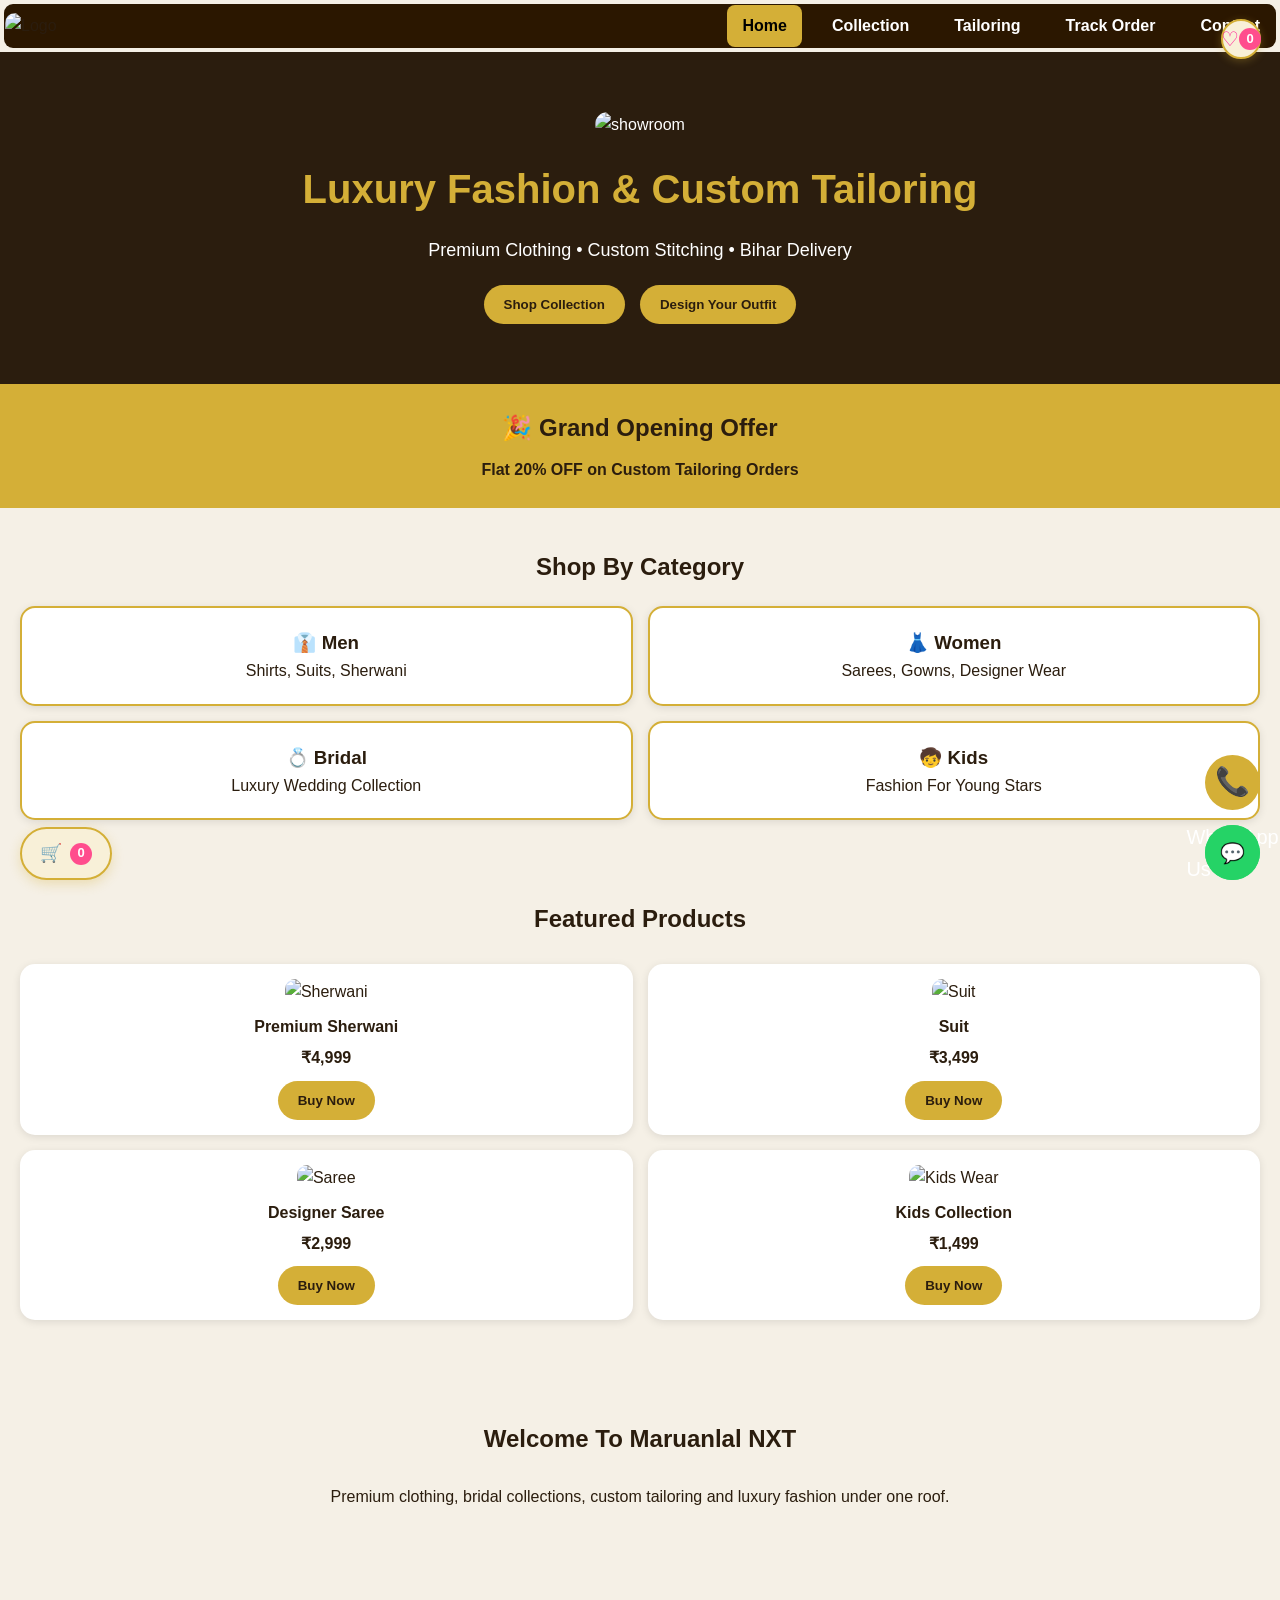
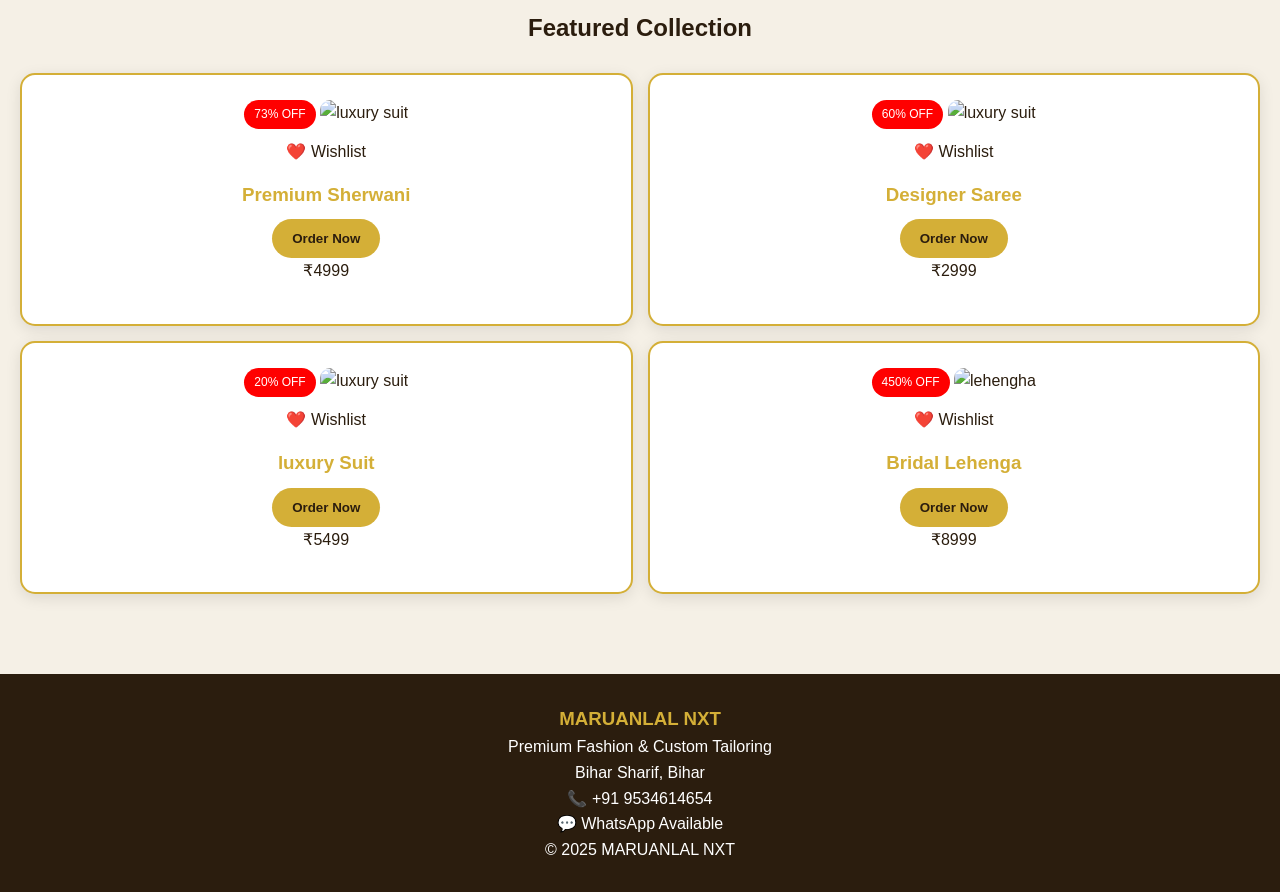
==== index.html @ 8239ccc2 "Add files via upload" ====
<!DOCTYPE html>
<html lang="en">
<head>
<meta charset="UTF-8">
<meta name="viewport" content="width=device-width, initial-scale=1.0">
<title>Maruanlal NXT</title>
<link rel="stylesheet" href="style.css">
</head>

<body>

<nav>
<img src="image/logo.jpg" alt="Logo" class="logo">
 <div class="menu">
<a href="index.html" class="active">Home</a>
<a href="collection.html">Collection</a>
<a href="custom.html">Tailoring</a>
<a href="track.html">Track Order</a>
<a href="contact.html">Contact</a>
</div>
<a href="cart.html" class="cart">
🛒 <span id="cart-count">0</span>
</a>
<a href="wishlist.html" class="wishlist-box">♡<span id="wishlist-count">0</span>

</a>
</nav>

<section class="hero">

<img src="image/showroom.jpg" alt="showroom" class="hero-img">

<h2>Luxury Fashion & Custom Tailoring</h2>

<p>
Premium Clothing • Custom Stitching • Bihar Delivery
</p>

<div class="hero-buttons">

<a href="collection.html">
<button>Shop Collection</button>
</a>

<a href="custom.html">
<button>Design Your Outfit</button>
</a>

</div>

</section>
<section class="offer">

<h2>🎉 Grand Opening Offer</h2>

<p>
Flat 20% OFF on Custom Tailoring Orders
</p>

</section>
<section class="featured-categories">

<h2>Shop By Category</h2>

<div class="category-grid">
<a href="collection.html" class="category-link">
<div class="category-card">
<h3>👔 Men</h3>
<p>Shirts, Suits, Sherwani</p>
</div>
</a>

<a href="collection.html" class="category-link">
<div class="category-card">
<h3>👗 Women</h3>
<p>Sarees, Gowns, Designer Wear</p>
</div>
</a>

<a href="collection.html" class="category-link">
<div class="category-card">
<h3>💍 Bridal</h3>
<p>Luxury Wedding Collection</p>
</div>
</a>

<a href="collection.html" class="category-link">
<div class="category-card">
<h3>🧒 Kids</h3>
<p>Fashion For Young Stars</p>
</div>
</a>

</section>
<section class="featured-products">

<h2>Featured Products</h2>

<div class="product-grid">

<div class="product-card">
<img src="image/sherwani.jpg" alt="Sherwani">
<h3>Premium Sherwani</h3>
<p>₹4,999</p>
<button>Buy Now</button>
</div>

<div class="product-card">
<img src="image/luxury Suit.jpg" alt="Suit">
<h3>Suit</h3>
<p>₹3,499</p>
<button>Buy Now</button>
</div>

<div class="product-card">
<img src="image/saree.jpg" alt="Saree">
<h3>Designer Saree</h3>
<p>₹2,999</p>
<button>Buy Now</button>
</div>

<div class="product-card">
<img src="image/kids.jpg" alt="Kids Wear">
<h3>Kids Collection</h3>
<p>₹1,499</p>
<button>Buy Now</button>
</div>

</div>

</section>
<section class="welcome">

<h2>Welcome To Maruanlal NXT</h2>

<p>
Premium clothing, bridal collections, custom tailoring and luxury fashion under one roof.
</p>

</section>

<section class="featured-products">

<h2>Featured Collection</h2>

<div class="category-grid">

<div class="card">
  <span class="badge">73% OFF</span>
  
  <img src="image/sherwani.jpg" alt="luxury suit">
  <p class="wishlist"
onclick="addToWishlist('premium sherwani','image/sherwani.jpg',5499)">
❤️ Wishlist
</p>
  
<h3>Premium Sherwani</h3>

<button>Order Now</button>
<p>₹4999</p>
</div>

<div class="card">
  <span class="badge">60% OFF</span>
  <img src="image/saree.jpg" alt="luxury suit">
  <p class="wishlist"
onclick="addToWishlist('Designer saree','image/saree.jpg',5499)">
❤️ Wishlist
</p>
<h3>Designer Saree</h3>

<button>Order Now</button>
<p>₹2999</p>
</div>

<div class="card">
  <span class="badge">20% OFF</span>
  <img src="image/suit.jpg" alt="luxury suit">
  <p class="wishlist"
onclick="addToWishlist('Luxury Suit','image/suit.jpg',5499)">
❤️ Wishlist
</p>
<h3>luxury Suit</h3>

<button>Order Now</button>
<p>₹5499</p>
</div>

<div class="card">
  <span class="badge">450% OFF</span>
  <img src="image/lehengha.jpg" alt="lehengha">
 
  <p class="wishlist"
onclick="addToWishlist('Bridal lehengha','image/lehengha.jpg',8999)">
❤️ Wishlist
</p>

<h3>Bridal Lehenga</h3>

<button>Order Now</button>
<p>₹8999</p>
</div>

</div>

</section>

<footer>

<h3>MARUANLAL NXT</h3>

<p>Premium Fashion & Custom Tailoring</p>

<p>Bihar Sharif, Bihar</p>

<p>📞 +91 9534614654</p>

<p>💬 WhatsApp Available</p>

<p>© 2025 MARUANLAL NXT</p>

</footer>

<a href="https://wa.me/919534614654" class="whatsapp-btn">
WhatsApp Us
</a>
<a href="https://wa.me/919534614654" class="whatsapp-btn" target="_blank">
💬
</a>

<a href="tel:+919534614654" class="call-btn">
📞
</a>

<script src="script.js"></script>

</body>
</html>
---- style.css ----
*{
margin:0;
padding:0;
box-sizing:border-box;
}

body{
font-family:Arial,sans-serif;
background:#F5F0E6;
color:#2B1D0E;
line-height:1.6;
}

/* NAVBAR */

nav{
display:flex;
justify-content:space-between;
align-items:center;
padding:15px 20px;
background:#2B1D0E;
flex-wrap:wrap;
}

.logo{
width:80px;
height:auto;
border-radius:10px;
}

.menu{
display:flex;
gap:15px;
flex-wrap:wrap;
}

.menu a{
color:white;
text-decoration:none;
font-weight:bold;
}

.menu a:hover{
color:#D4AF37;
}

/* HERO */

.hero{
text-align:center;
padding:60px 20px;
background:#2B1D0E;
color:white;
}

.hero-img{
width:100%;
max-width:900px;
border-radius:15px;
margin-bottom:20px;
}

.hero h2{
font-size:40px;
color:#D4AF37;
margin-bottom:15px;
}

.hero p{
font-size:18px;
}

.hero-buttons{
display:flex;
justify-content:center;
gap:15px;
margin-top:20px;
flex-wrap:wrap;
}

/* BUTTONS */

button{
background:#D4AF37;
color:#2B1D0E;
border:none;
padding:12px 20px;
border-radius:30px;
font-weight:bold;
cursor:pointer;
}
button{
transition:0.3s;
}
button:hover{
transform:scale(1.05);
}
button:hover{
opacity:0.9;
}

/* SECTIONS */

.welcome,
.categories,
.custom-order,
.featured-products,
.tracking,
.contact{
padding:60px 20px;
}

.welcome h2,
.categories h2,
.custom-order h2,
.featured-products h2,
.tracking h2,
.contact h2{
text-align:center;
margin-bottom:25px;
color:#2B1D0E;
}

.welcome p{
text-align:center;
max-width:700px;
margin:auto;
}

/* SEARCH */

.search-box{
text-align:center;
margin-bottom:25px;
}

.search-box input{
width:80%;
max-width:400px;
padding:12px;
border-radius:25px;
border:1px solid #D4AF37;
}

/* GRID */

.category-grid{
display:grid;
grid-template-columns:repeat(auto-fit,minmax(220px,1fr));
gap:20px;
}

/* CARDS */

.card{
background:white;
padding:25px;
border-radius:15px;
text-align:center;
box-shadow:0 4px 15px rgba(0,0,0,0.1);
}

.card h3{
margin-bottom:10px;
color:#D4AF37;
}

.card p{
margin-bottom:15px;
}

/* FORM */

form{
max-width:600px;
margin:auto;
display:flex;
flex-direction:column;
gap:15px;
}

input,
select,
textarea{
padding:14px;
border:1px solid #D4AF37;
border-radius:10px;
width:100%;
}

textarea{
height:120px;
}

/* BOXES */

.product-box,
.contact-box{
max-width:700px;
margin:auto;
background:white;
padding:25px;
border-radius:15px;
box-shadow:0 4px 15px rgba(0,0,0,0.1);
}

/* TRACKING */

.tracking{
text-align:center;
}

/* FOOTER */

footer{
background:#2B1D0E;
color:white;
text-align:center;
padding:30px;
margin-top:40px;
}

footer h3{
color:#D4AF37;
}

/* WHATSAPP */
.whatsapp-btn{
position:fixed;
bottom:20px;
right:20px;
background:#25D366;
color:white;
width:55px;
height:55px;
display:flex;
align-items:center;
justify-content:center;
border-radius:50%;
font-size:20px;
text-decoration:none;
z-index:1000;
}

.call-btn{
position:fixed;
bottom:90px;
right:20px;
background:#D4AF37;
color:#2B1D0E;
width:55px;
height:55px;
display:flex;
align-items:center;
justify-content:center;
border-radius:50%;
font-size:28px;
text-decoration:none;
z-index:1000;
}

.whatsapp-btn:hover{
opacity:0.9;
}

/* MOBILE */

@media(max-width:768px){

nav{
flex-direction:column;
gap:10px;
}

.menu{
justify-content:center;
}

.hero h2{
font-size:28px;
}

.hero p{
font-size:16px;
}

}
.card img{
width:100%;
height:220px;
object-fit:cover;
border-radius:10px;
margin-bottom:10px;
}
.badge{
background:red;
color:white;
padding:5px 10px;
border-radius:20px;
font-size:12px;
display:inline-block;
margin-bottom:10px;
}
.card{
transition:0.3s;
}
.card{
border:2px solid #D4AF37;
}
.card:hover{
transform:translateY(-5px);
}
.card{
    position:relative;
}
.cart{
    position: fixed;
    bottom: 20px;
    left: 20px;

    display: flex;
    align-items: center;
    gap: 8px;

    background: #f8f0d8;
    color: #222;

    padding: 10px 18px;
    border: 2px solid #d4af37;
    border-radius: 30px;

    text-decoration: none;
    font-size: 18px;
    font-weight: 600;

    box-shadow: 0 4px 12px rgba(212,175,55,0.3);

    z-index: 999;
}

.cart:hover{
    background: #fff5d6;
}

#cart-count{
    background: #ff4d8d;
    color: white;

    min-width: 22px;
    height: 22px;

    border-radius: 50%;

    display: flex;
    align-items: center;
    justify-content: center;

    font-size: 13px;
    font-weight: bold;
}

.hero,
.card,
.contact-box,
.product-box{
animation:fadeIn 1s ease;
}

@keyframes fadeIn{

from{
opacity:0;
transform:translateY(20px);
}

to{
opacity:1;
transform:translateY(0);
}

}
.offer{
background:#D4AF37;
color:#2B1D0E;
text-align:center;
padding:25px;
font-weight:bold;
}

.offer h2{
margin-bottom:10px;
}
.featured-categories{
padding:40px 20px;
text-align:center;
}

.category-grid{
display:grid;
grid-template-columns:repeat(2,1fr);
gap:15px;
margin-top:20px;
}

.category-card{
background:white;
padding:20px;
border-radius:15px;
border:2px solid #D4AF37;
box-shadow:0 2px 8px rgba(0,0,0,0.1);
transition:0.3s;
}

.category-card:hover{
transform:translateY(-5px);
}
.featured-products{
padding:40px 20px;
text-align:center;
}

.product-grid{
display:grid;
grid-template-columns:repeat(2,1fr);
gap:15px;
margin-top:20px;
}

.product-card{
background:white;
padding:15px;
border-radius:15px;
box-shadow:0 2px 8px rgba(0,0,0,0.1);
}

.product-card img{
width:100%;
height:140px;
object-fit:cover;
border-radius:10px;
margin-bottom:10px;
}

.product-card h3{
font-size:16px;
margin-bottom:5px;
}

.product-card p{
font-weight:bold;
color:#2B1D0E;
margin-bottom:10px;
}
.category-link{
text-decoration:none;
color:inherit;
display:block;
}

.product-card a{
text-decoration:none;
color:#2B1D0E;
}
.product-box img{
    width:120px;
    height:120px;
    object-fit:cover;
    border-radius:10px;
    margin-bottom:10px;
}

.product-box{
    border:1px solid #ddd;
    padding:15px;
    margin:15px;
    border-radius:10px;
    text-align:center;
}!important
.wishlist{
    position:absolute;
    top:10px;
    right:10px;
    font-size:28px;
    color:#595;
    cursor:pointer;
    user-select:none;
    transition:0.3s;
}

.wishlist:hover{
    color:red;
    transform:scale(1.15);
}
nav{
    position:relative;
}

.wishlist-box{
    position:absolute;
    top:15px;
    right:15px;

    width:40px;
    height:40px;

    display:flex;
    align-items:center;
    justify-content:center;

    background:#f8f0d8;
    border:2px solid #d4af37;
    border-radius:50%;

    text-decoration:none;
    font-size:20px;
    color:#ff4d8d;

    box-shadow:0 2px 8px rgba(212,175,55,0.3);
}

.wishlist-box:hover{
    transform:scale(1.1);
}
.wishlist-box .heart{
    color:#ff4d8d;
    font-size:18px;
}
.wishlist-box{
    color:#ff1493;
}
.wishlist-header{
    text-align:center;
    padding:20px;
}

.wishlist-header h1{
    color:#3a2200;
    font-size:34px;
    margin:0;
}

.wishlist-header p{
    color:#8b6f47;
    font-size:14px;
    margin-top:5px;
}

.product-box{
    background:white;
    border-radius:15px;
    padding:15px;
    margin:15px;
    text-align:center;
    box-shadow:0 4px 15px rgba(0,0,0,0.1);
}

.product-box img{
    width:120px;
    height:120px;
    object-fit:cover;
    border-radius:10px;
}

.product-box h3{
    color:#3a2200;
}

.product-box p{
    color:#d4af37;
    font-weight:bold;
}

.product-box button{
    background:#d4af37;
    color:#fff;
    border:none;
    padding:10px 15px;
    border-radius:8px;
}
.empty-wishlist{
text-align:center;
padding:80px 20px;
}

.empty-wishlist h2{
color:#3a2200;
font-size:28px;
margin:15px 0;
}

.empty-wishlist p{
color:#8b6f47;
margin-bottom:25px;
}
.wishlist-buttons{
    display:flex;
    gap:8px;
    justify-content:center;
    flex-wrap:wrap;
}

.wishlist-buttons button{
    border:none;
    padding:8px 12px;
    border-radius:8px;
    cursor:pointer;
}
.shop-btn{
background:#d4af37;
color:#fff;
padding:12px 25px;
border-radius:25px;
text-decoration:none;
font-weight:bold;
display:inline-block;
}

.shop-btn:hover{
transform:scale(1.05);
} 
.menu a{
    text-decoration:none;
    padding:8px 15px;
    border-radius:8px;
    transition:0.3s;
}

.menu a.active{
    background:#d4af37;
    color:#000;
    font-weight:bold;
}

.menu a:hover{
    background:#d4af37;
    color:#000;
}
.cart-item{
    background:#fff;
    border-radius:15px;
    padding:15px;
    margin:15px;
    box-shadow:0 4px 15px rgba(0,0,0,0.1);
}

.cart-item img{
    width:100px;
    height:100px;
    object-fit:cover;
    border-radius:10px;
}

.cart-item h3{
    color:#3a2200;
}

.cart-item p{
    color:#d4af37;
    font-weight:bold;
}

.cart-item button{
    border:none;
    padding:8px 12px;
    border-radius:8px;
    cursor:pointer;
}
 .cart-summary{
    background:#fff;
    margin:20px;
    padding:20px;
    border-radius:15px;
    text-align:center;
    box-shadow:0 4px 15px rgba(0,0,0,0.1);
}

.checkout-btn{
    background:#d4af37;
    color:white;
    border:none;
    padding:12px 20px;
    border-radius:25px;
} 
nav{
background:#2b1700;
border-radius:9px;
margin:4px;
padding:1px;
}
#wishlist-count{
background:#ff4d8d;
color:white;

min-width:22px;
height:22px;

border-radius:50%;

display:flex;
align-items:center;
justify-content:center;

font-size:13px;
font-weight:bold;
}
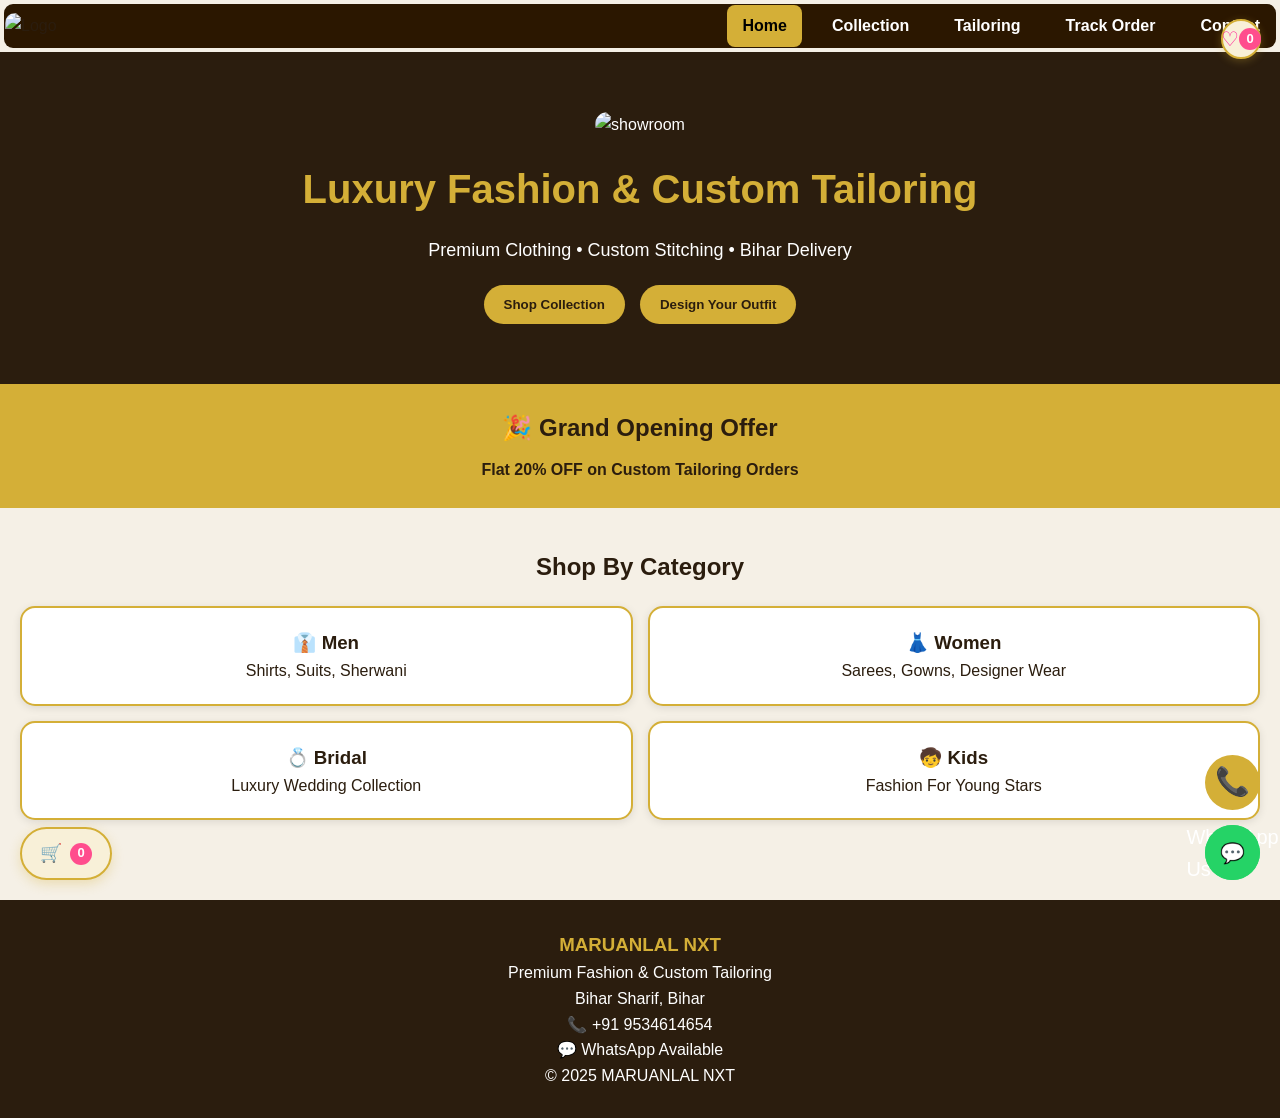
==== commit 9cbfca26: "Add files via upload" ====
--- a/index.html
+++ b/index.html
@@ -63,28 +63,28 @@
 <h2>Shop By Category</h2>
 
 <div class="category-grid">
-<a href="collection.html" class="category-link">
+<a href="collection.html?cat=mens" class="category-link">
 <div class="category-card">
 <h3>👔 Men</h3>
 <p>Shirts, Suits, Sherwani</p>
 </div>
 </a>
 
-<a href="collection.html" class="category-link">
+<a href="collection.html?cat=womens" class="category-link">
 <div class="category-card">
 <h3>👗 Women</h3>
 <p>Sarees, Gowns, Designer Wear</p>
 </div>
 </a>
 
-<a href="collection.html" class="category-link">
+<a href="collection.html?cat=bridal" class="category-link">
 <div class="category-card">
 <h3>💍 Bridal</h3>
 <p>Luxury Wedding Collection</p>
 </div>
 </a>
 
-<a href="collection.html" class="category-link">
+<a href="collection.html?cat=kids" class="category-link">
 <div class="category-card">
 <h3>🧒 Kids</h3>
 <p>Fashion For Young Stars</p>
@@ -92,117 +92,7 @@
 </a>
 
 </section>
-<section class="featured-products">
-
-<h2>Featured Products</h2>
-
-<div class="product-grid">
-
-<div class="product-card">
-<img src="image/sherwani.jpg" alt="Sherwani">
-<h3>Premium Sherwani</h3>
-<p>₹4,999</p>
-<button>Buy Now</button>
-</div>
-
-<div class="product-card">
-<img src="image/luxury Suit.jpg" alt="Suit">
-<h3>Suit</h3>
-<p>₹3,499</p>
-<button>Buy Now</button>
-</div>
-
-<div class="product-card">
-<img src="image/saree.jpg" alt="Saree">
-<h3>Designer Saree</h3>
-<p>₹2,999</p>
-<button>Buy Now</button>
-</div>
-
-<div class="product-card">
-<img src="image/kids.jpg" alt="Kids Wear">
-<h3>Kids Collection</h3>
-<p>₹1,499</p>
-<button>Buy Now</button>
-</div>
-
-</div>
-
-</section>
-<section class="welcome">
-
-<h2>Welcome To Maruanlal NXT</h2>
-
-<p>
-Premium clothing, bridal collections, custom tailoring and luxury fashion under one roof.
-</p>
-
-</section>
-
-<section class="featured-products">
-
-<h2>Featured Collection</h2>
-
-<div class="category-grid">
-
-<div class="card">
-  <span class="badge">73% OFF</span>
-  
-  <img src="image/sherwani.jpg" alt="luxury suit">
-  <p class="wishlist"
-onclick="addToWishlist('premium sherwani','image/sherwani.jpg',5499)">
-❤️ Wishlist
-</p>
-  
-<h3>Premium Sherwani</h3>
-
-<button>Order Now</button>
-<p>₹4999</p>
-</div>
-
-<div class="card">
-  <span class="badge">60% OFF</span>
-  <img src="image/saree.jpg" alt="luxury suit">
-  <p class="wishlist"
-onclick="addToWishlist('Designer saree','image/saree.jpg',5499)">
-❤️ Wishlist
-</p>
-<h3>Designer Saree</h3>
-
-<button>Order Now</button>
-<p>₹2999</p>
-</div>
-
-<div class="card">
-  <span class="badge">20% OFF</span>
-  <img src="image/suit.jpg" alt="luxury suit">
-  <p class="wishlist"
-onclick="addToWishlist('Luxury Suit','image/suit.jpg',5499)">
-❤️ Wishlist
-</p>
-<h3>luxury Suit</h3>
-
-<button>Order Now</button>
-<p>₹5499</p>
-</div>
-
-<div class="card">
-  <span class="badge">450% OFF</span>
-  <img src="image/lehengha.jpg" alt="lehengha">
  
-  <p class="wishlist"
-onclick="addToWishlist('Bridal lehengha','image/lehengha.jpg',8999)">
-❤️ Wishlist
-</p>
-
-<h3>Bridal Lehenga</h3>
-
-<button>Order Now</button>
-<p>₹8999</p>
-</div>
-
-</div>
-
 </section>
 
 <footer>
